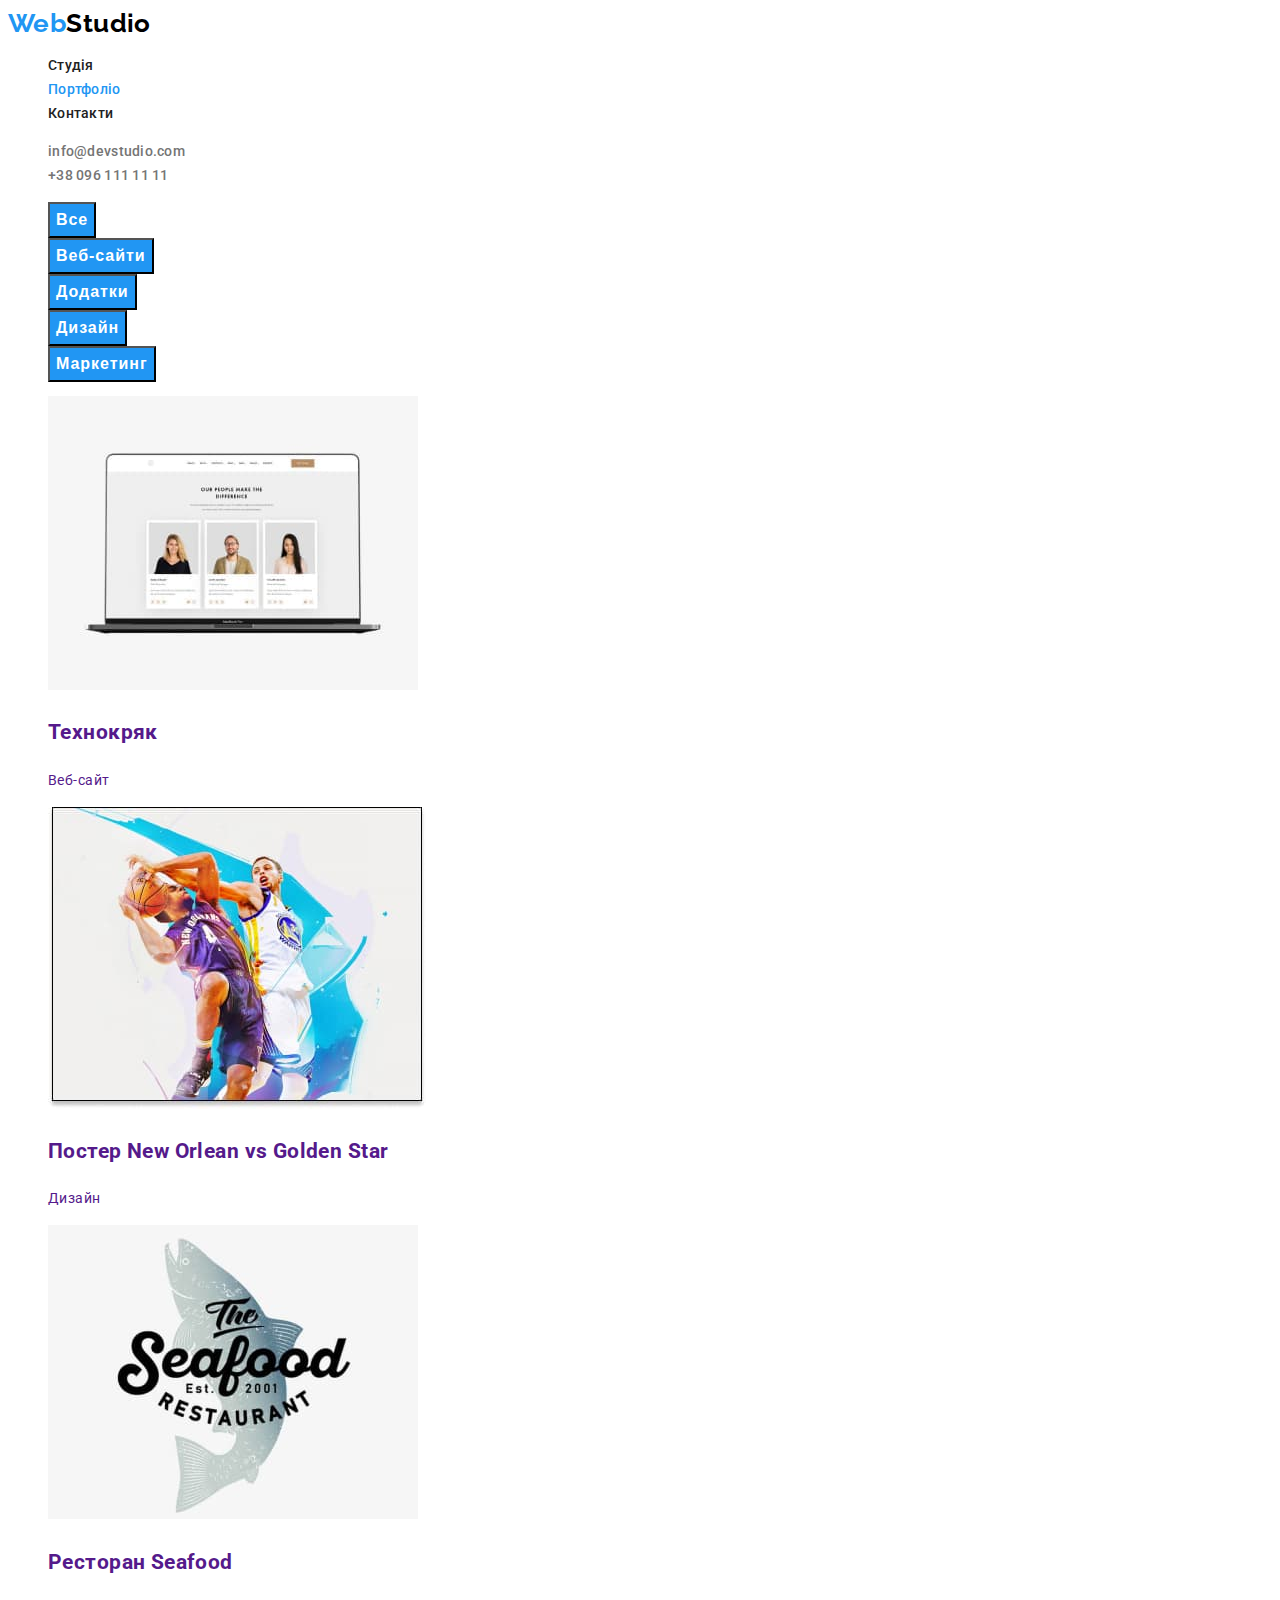
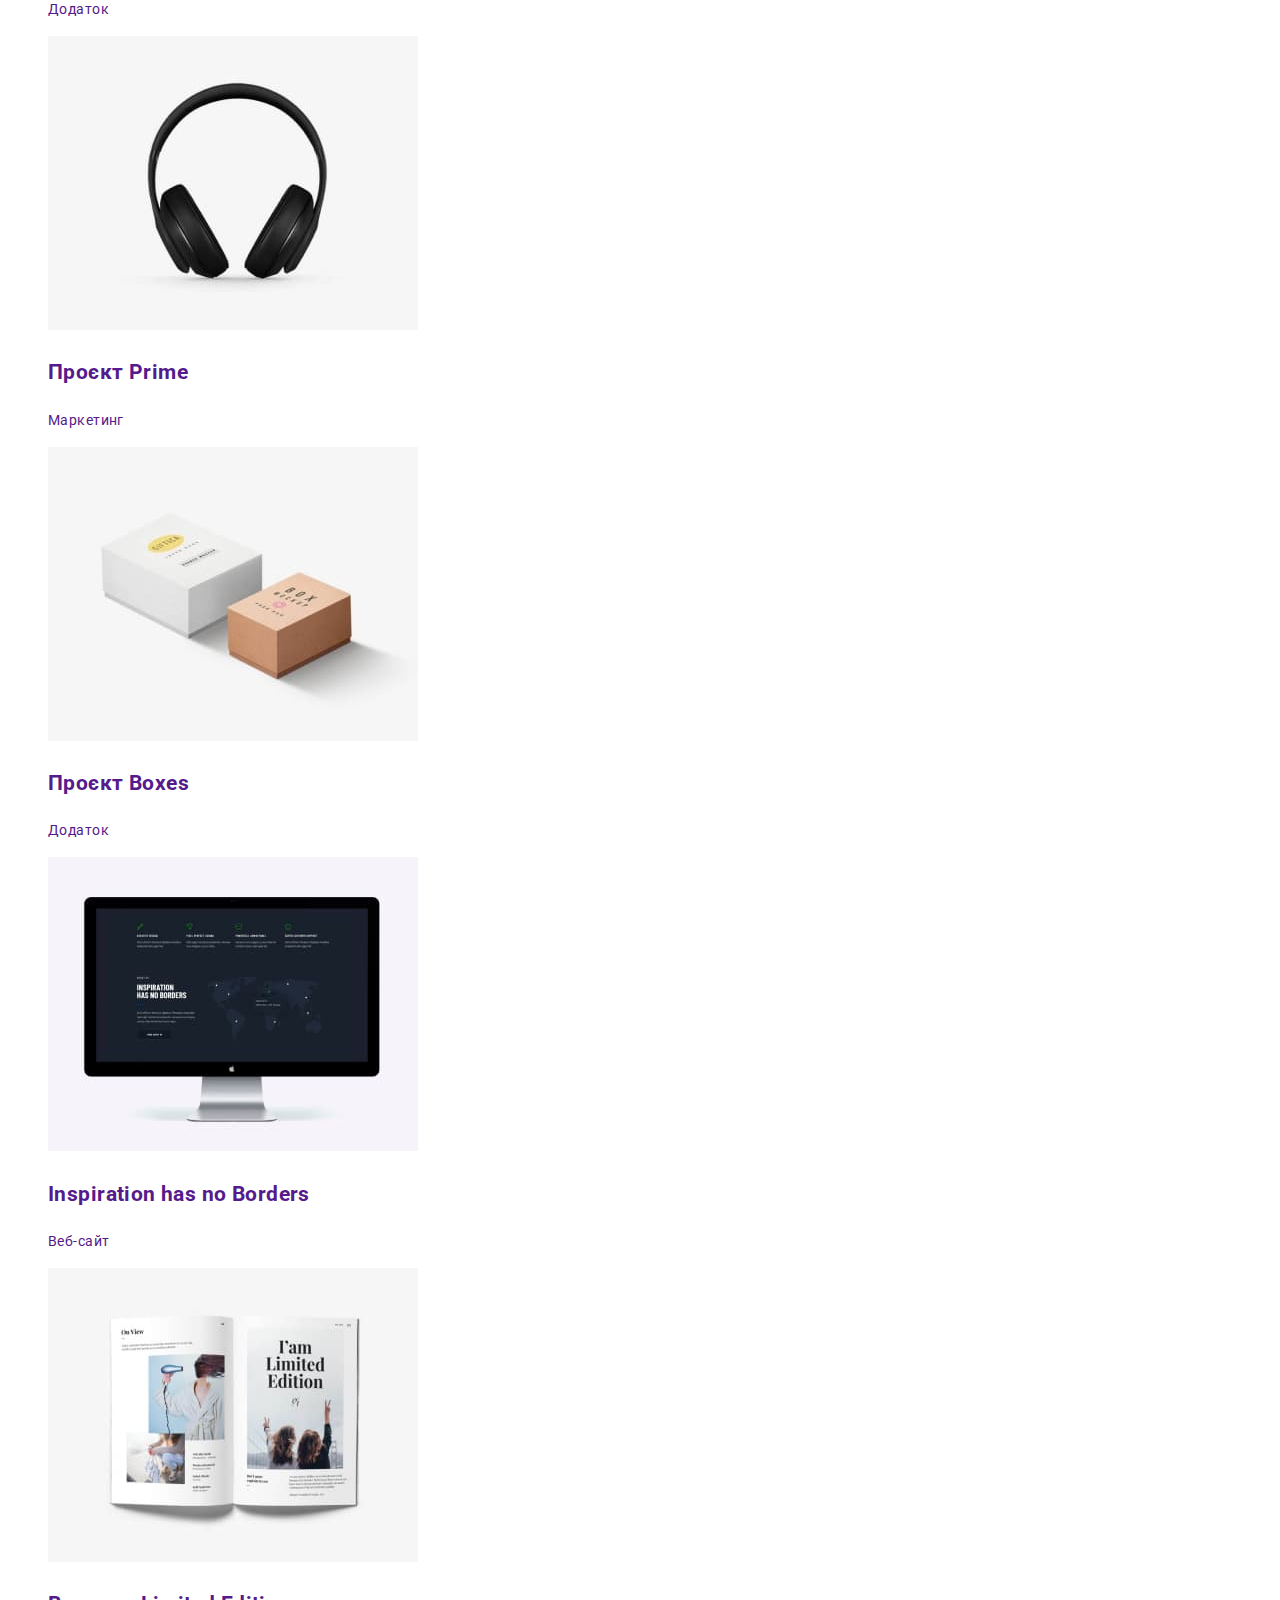
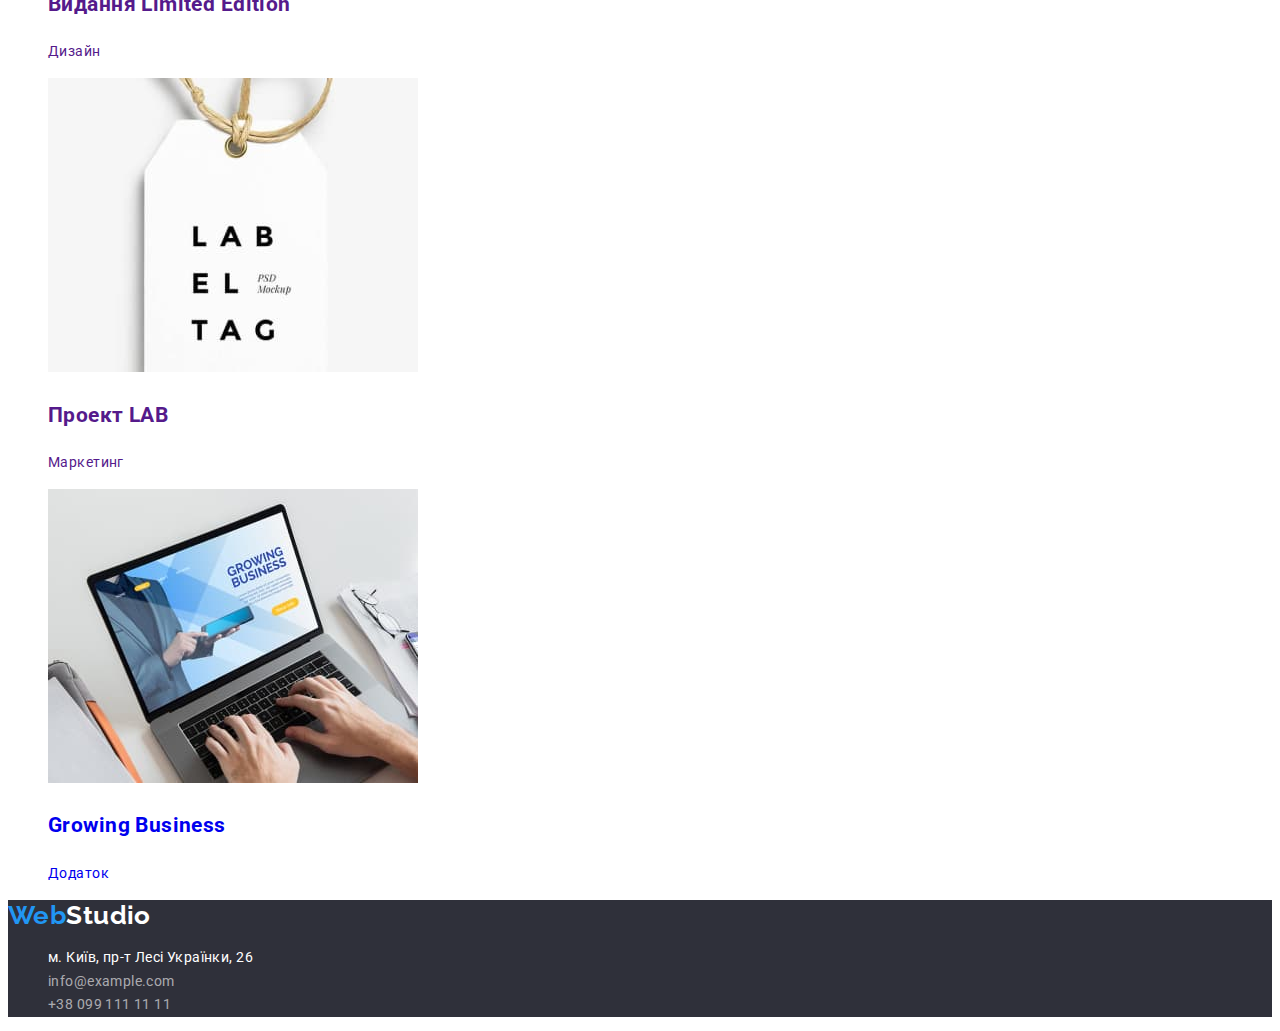
==== portfolio.html @ e61e3682 "ДЗ№2" ====
<!DOCTYPE html>
<html lang="uk">
  <head>
    <meta charset="UTF-8" />
    <meta http-equiv="X-UA-Compatible" content="IE=edge" />
    <meta name="viewport" content="width=device-width, initial-scale=1.0" />
    <title>Document</title>
    <link
      href="https://fonts.googleapis.com/css2?family=Raleway:wght@700&family=Roboto:wght@400;500;700;900&display=swap"
      rel="stylesheet"
    />
    <link rel="stylesheet" href="./css/styles.css" />
  </head>
  <body>
    <!-- шапка сайту -->
    <header>
      <nav>
        <a class="logo link" href="./index.html"><span>Web</span>Studio</a>
        <ul class="nav-list list">
          <li>
            <a class="link" href="./index.html">Студія</a>
          </li>
          <li>
            <a class="current link" href="./portfolio.html">Портфоліо</a>
          </li>
          <li>
            <a class="link" href="#">Контакти</a>
          </li>
        </ul>
      </nav>
      <ul class="header-contacts list">
        <li>
          <a class="link" href="mailto:info@devstudio.com">info@devstudio.com</a>
        </li>
        <li>
          <a class="link" href="tel:+380961111111">+38 096 111 11 11</a>
        </li>
      </ul>
    </header>
    <main>
      <section>
        <h1 class="visually-hidden">Наші Проекти</h1>
        <ul class="list">
          <li><button class="hero-btn" type="button">Все</button></li>
          <li><button class="hero-btn" type="button">Веб-сайти</button></li>
          <li><button class="hero-btn" type="button">Додатки</button></li>
          <li><button class="hero-btn" type="button">Дизайн</button></li>
          <li><button class="hero-btn" type="button">Маркетинг</button></li>
        </ul>
        <ul class="list">
          <li>
            <a class="link" href=""
              ><img src="./images/img1.jpg" alt="веб-сайти" />
              <h2>Технокряк</h2>
              <p>Веб-сайт</p></a
            >
          </li>
          <li>
            <a class="link" href=""
              ><img src="./images/img2.jpg" alt="дезайн" />
              <h2>Постер New Orlean vs Golden Star</h2>
              <p>Дизайн</p></a
            >
          </li>
          <li>
            <a class="link" href=""
              ><img src="./images/img3.jpg" alt="додаток" />
              <h2>Ресторан Seafood</h2>
              <p>Додаток</p></a
            >
          </li>
          <li>
            <a class="link" href=""
              ><img src="./images/img4(1).jpg" alt="маркетинг" />
              <h2>Проєкт Prime</h2>
              <p>Маркетинг</p></a
            >
          </li>
          <li>
            <a class="link" href="">
              <img src="./images/img5(2).jpg" alt="додаток" />
              <h2>Проєкт Boxes</h2>
              <p>Додаток</p></a
            >
          </li>
          <li>
            <a class="link" href=""
              ><img src="./images/img6(3).jpg" alt="веб-сайти" />
              <h2>Inspiration has no Borders</h2>
              <p>Веб-сайт</p></a
            >
          </li>
          <li>
            <a class="link" href=""
              ><img src="./images/img7(4).jpg" alt="дезайн" />
              <h2>Видання Limited Edition</h2>
              <p>Дизайн</p></a
            >
          </li>
          <li>
            <a class="link" href=""
              ><img src="./images/img8(5).jpg" alt="маркетинг" />
              <h2>Проект LAB</h2>
              <p>Маркетинг</p></a
            >
          </li>
          <li>
            <a class="link" href="#"
              ><img src="./images/img9(6).jpg" alt="додаток" />
              <h2>Growing Business</h2>
              <p>Додаток</p>
            </a>
          </li>
        </ul>
      </section>
    </main>
    <!-- підвал -->
    <footer class="footer">
      <a class="logo link" href="./index.html"><span>Web</span>Studio</a>
      <address>
        <ul class="footer-list list">
          <li>
            <a
              class="primary link"
              href="https://goo.gl/maps/CPtrU1FHBa2aNyZL9"
              target="_blank"
              rel="noopener noreferrer nofollow"
              >м. Київ, пр-т Лесі Українки, 26
            </a>
          </li>
          <li>
            <a class="link" href="mailto:info@example.com">info@example.com</a>
          </li>
          <li>
            <a class="link" href="tel:+380991111111">+38 099 111 11 11</a>
          </li>
        </ul>
      </address>
    </footer>
  </body>
</html>
---- css/styles.css ----
/*
Палітра кольорів сайту

колір акценту: #2196F3;

чорний колір: #000000;

основний колір фону: #FFFFFF;

колір заголовків: #212121;

колір основного тексту: #757575;

адрес: rgba(255, 255, 255, 0.6);

додатковий колір фону: #2F303A;

колір фону кнопок:  #F5F4FA;

акцент: #188CE8;
*/

:root {
  --white-color: #ffffff;
  --black-color: #000000;
  --acent-color: #2196f3;
  --title-color: #212121;
  --text-color: #757575;
  --contacts-color: rgba(255, 255, 255, 0.6);
  --secondary-bg-color: #2f303a;
  --button-bg-color: #f5f4fa;
  --hero-btn-bg-hover-color: #188ce8;
}

/* Загальні стилі: */

body {
  background-color: var(--white-color);
  color: var(--text-color);
  font-family: Roboto, sans-serif;
  font-weight: 400;
  font-size: 14px;
  line-height: 1.71;
  letter-spacing: 0.03em;
}

.link {
  text-decoration: none;
}

.list {
  list-style: none;
}


/*
логотип - logo
заголовок - title
текст - text
посилання - link
список - list
елемент списку - item
зображення - pic,img 
*/

/* Шапка сайту */
/* Логотип */

.logo {
  color: var(--black-color);
  font-family: 'Raleway';
  font-weight: 700;
  font-size: 26px;
  line-height: 1.19;
}

.logo > span {
  color: var(--acent-color);
}

/* Блок навігації */

.nav-list .link {
  font-weight: 500;
  line-height: 1.14;
  letter-spacing: 0.02em;
  color: var(--title-color);
}

.nav-list .link:hover,
.nav-list .link:focus {
  color: var(--acent-color);
}

.nav-list .link.current {
  color: var(--acent-color);
}

/* Контакти */
.header-contacts .link {
font-weight: 500;
font-size: 14px;
line-height: 1.14;
letter-spacing: 0.02em;
color: var(--text-color)
}

.header-contacts .link:hover,
.header-contacts .link:focus {
  color: var(--acent-color);
}
/* Блок Герой */
.hero {
  background-color: var(--secondary-bg-color);
}

.hero-title {
font-weight: 900;
font-size: 44px;
line-height: 1.36;
text-align: center;
letter-spacing: 0.06em;
text-transform: uppercase;
color: var(--white-color);

}

.hero-btn {
font-weight: 700;
font-size: 16px;
line-height: 1.88;
display: flex;
align-items: center;
text-align: center;
letter-spacing: 0.06em;
color: var(--white-color);
background-color: var(--acent-color);

}
.hero-btn:hover,
.hero-btn:focus {
  background-color: var(--hero-btn-bg-hover-color);
}


/* Наші переваги */
.visually-hidden {
  position: absolute;
  white-space: nowrap;
  width: 1px;
  height: 1px;
  overflow: hidden;
  border: 0;
  padding: 0;
  clip: rect(0 0 0 0);
  clip-path: inset(50%);
  margin: -1px;
}

.features-list .title {
font-weight: 700;
line-height: 1.14;
text-transform: uppercase;
color: var(--title-color);

}

/* Чим ми займаємося */

/* Наша команда */

.team {
  background-color: var(--button-bg-color);
}

.team-list .title {
font-weight: 500;
font-size: 16px;
line-height: 1.18;
letter-spacing: 0.03em;
color: var(--title-color);

}

.team-title {
font-weight: 700;
font-size: 36px;
line-height: 42px;
text-align: center;
letter-spacing: 0.03em;
color: var(--title-color);

}


/* Підвал */

.footer {
  background-color: var(--secondary-bg-color);
}

.footer .logo {
  color: var(--white-color);
}

.footer-list .link {
line-height: 1.71;
color: rgba(255, 255, 255, 0.6);
font-style: normal;
}

.footer-list .primary.link {
  color: var(--white-color);
}
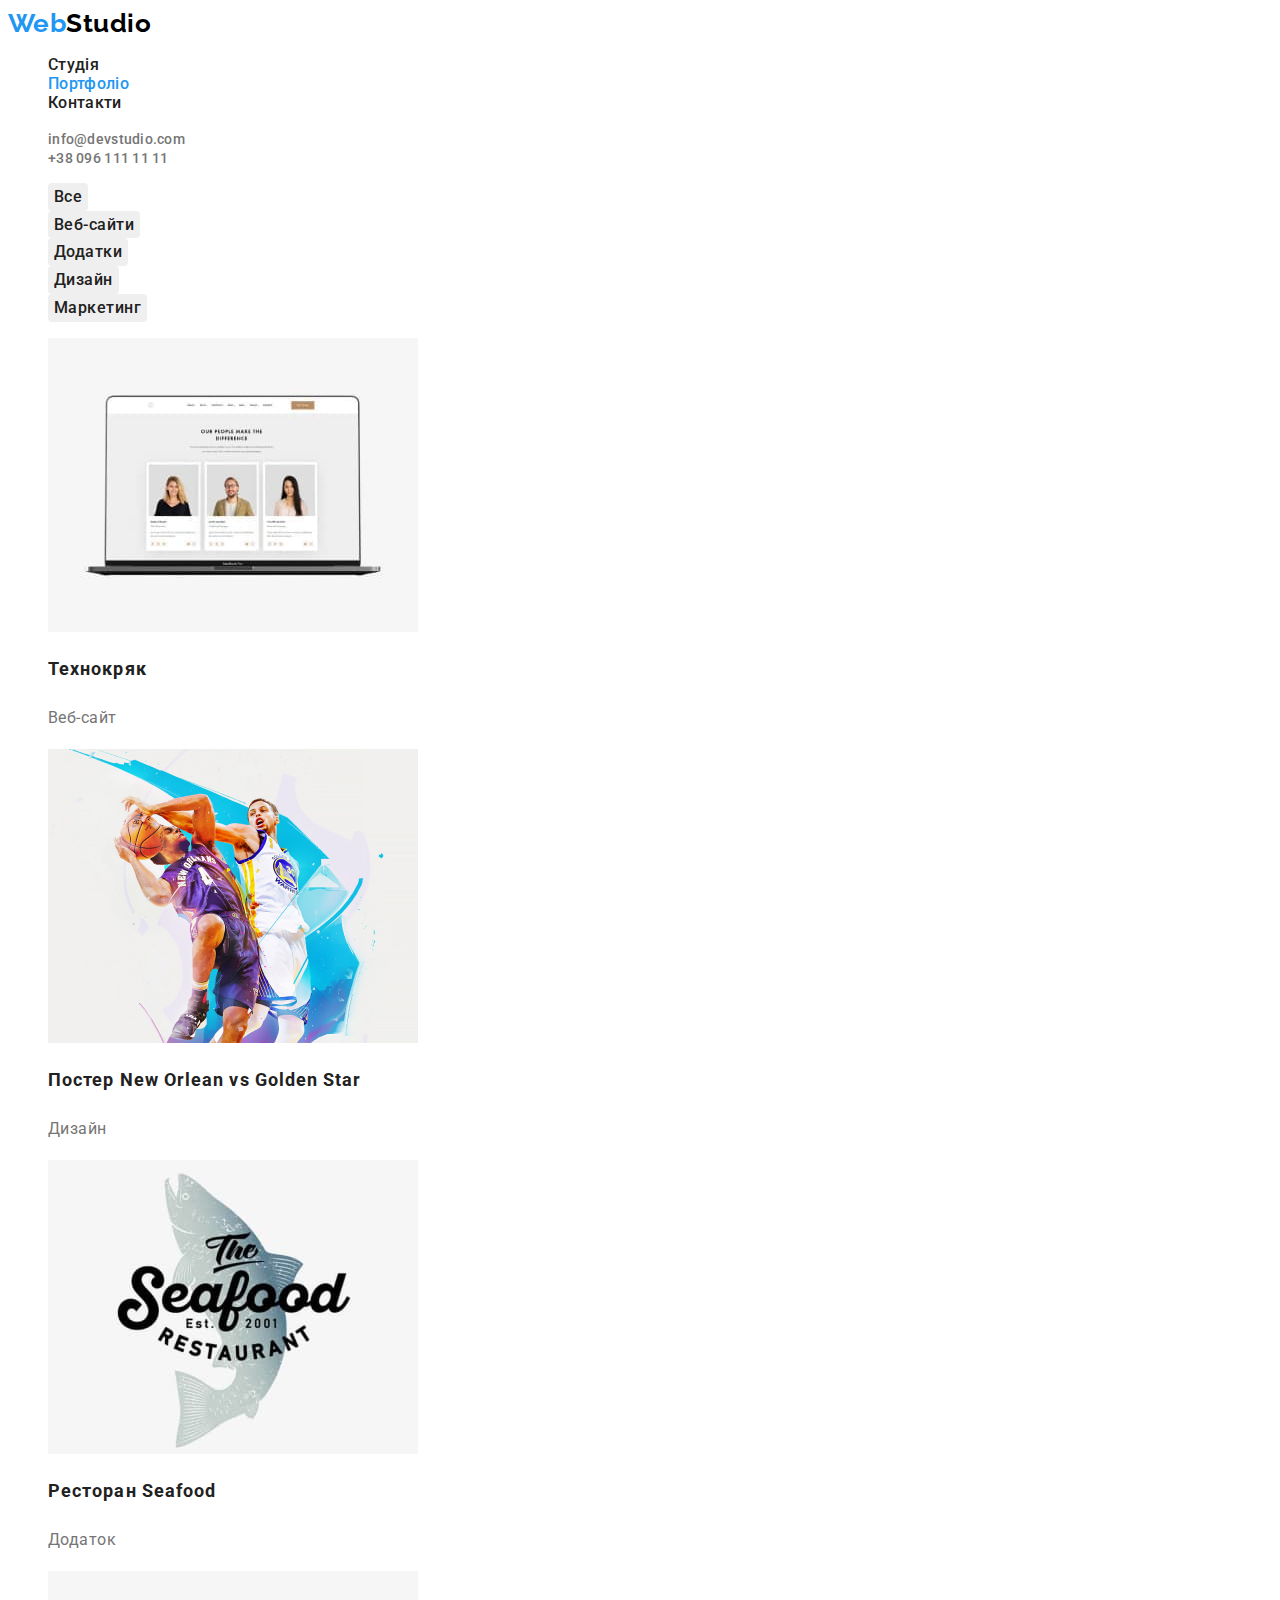
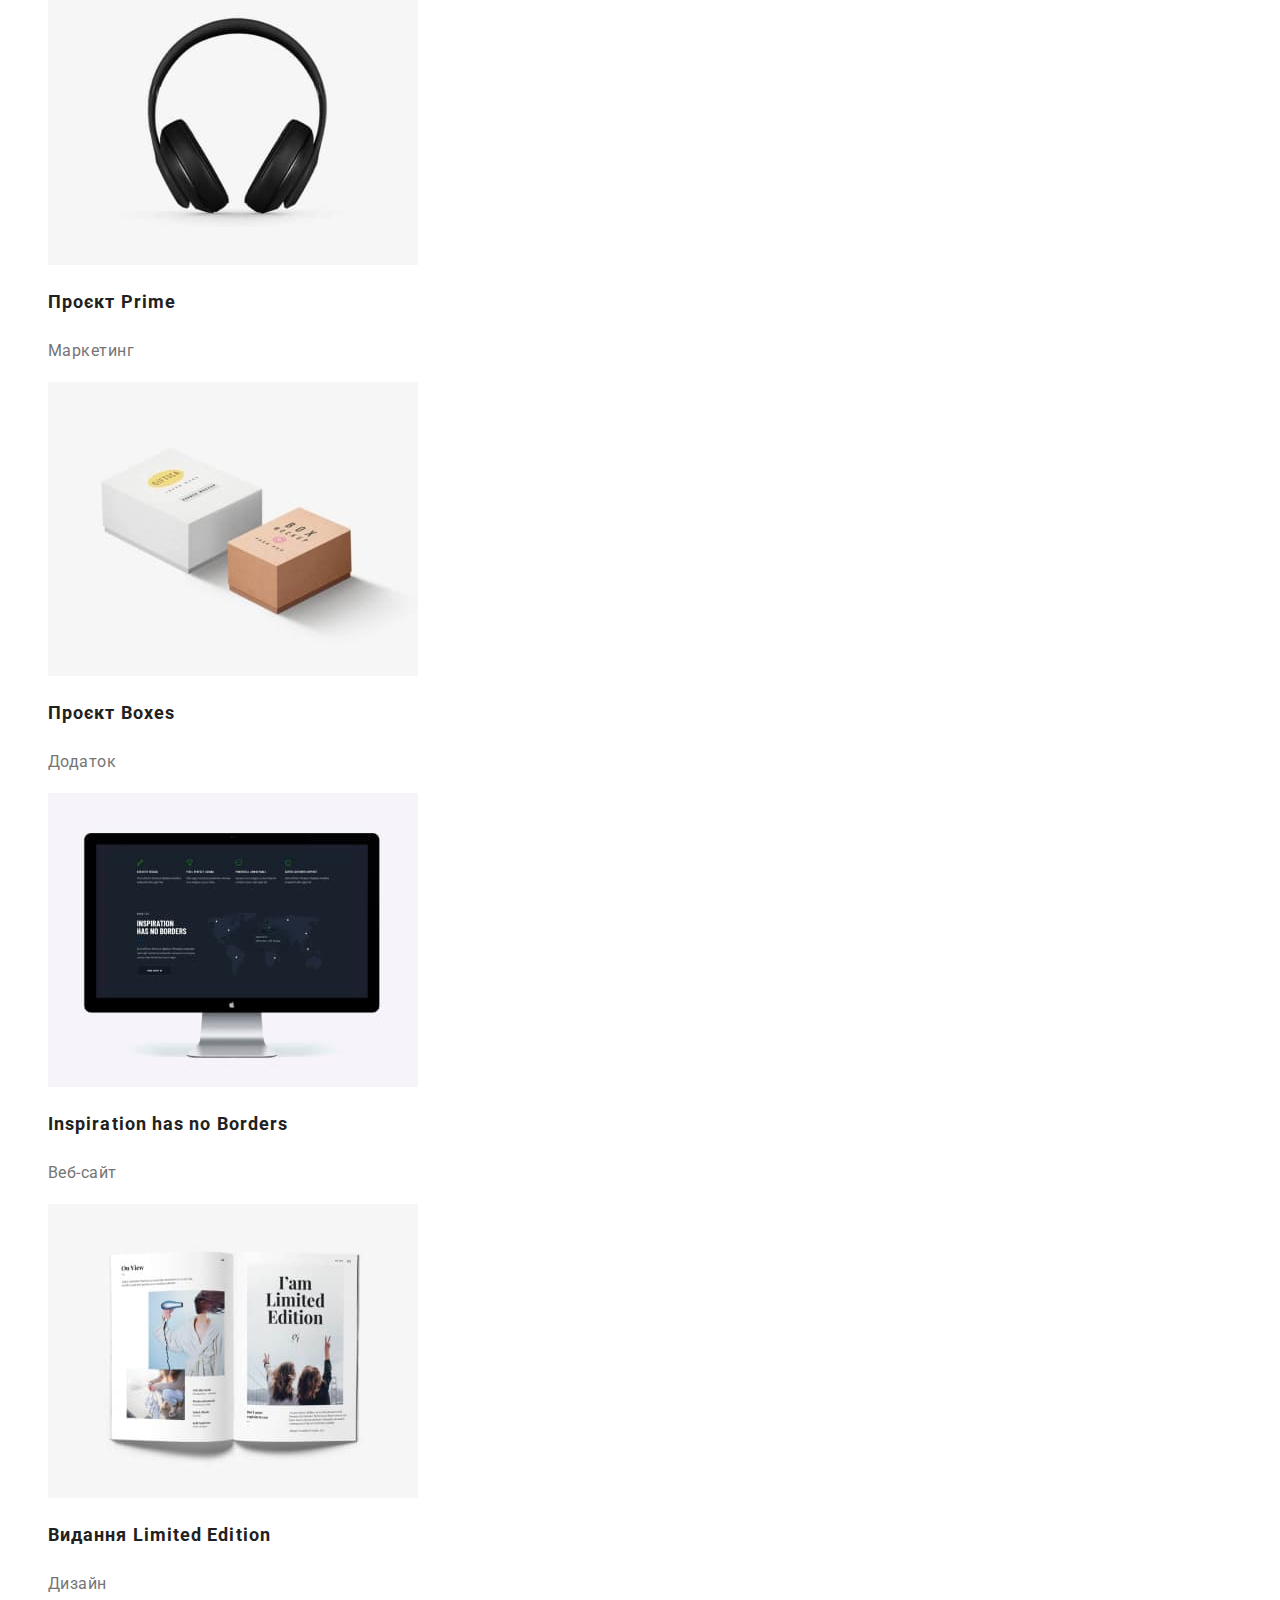
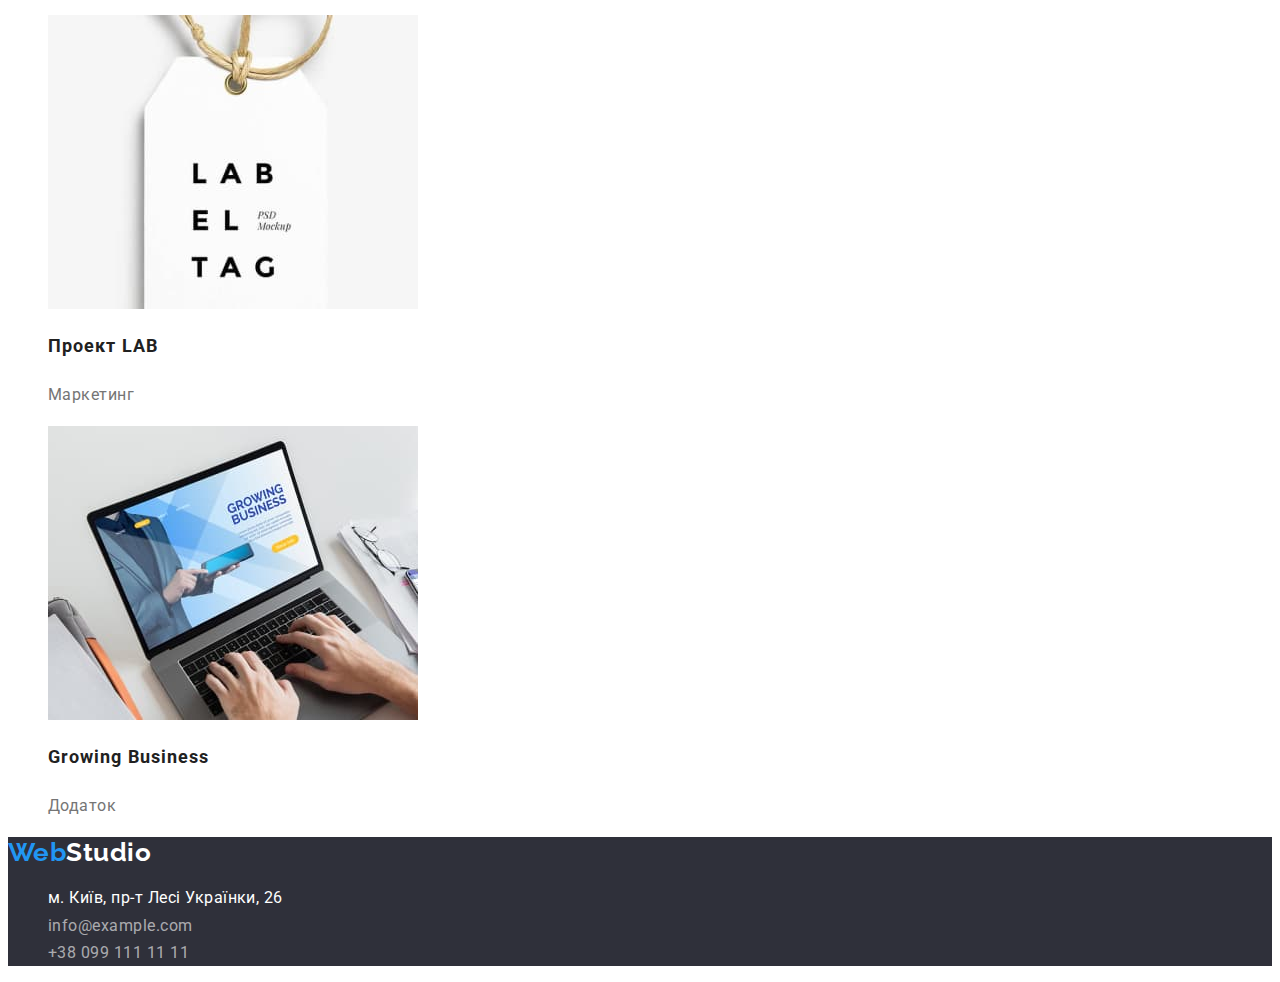
==== commit f2d0bcd7: "Внесено виправлення від Ментора" ====
--- a/portfolio.html
+++ b/portfolio.html
@@ -40,75 +40,75 @@
     <main>
       <section>
         <h1 class="visually-hidden">Наші Проекти</h1>
-        <ul class="list">
-          <li><button class="hero-btn" type="button">Все</button></li>
-          <li><button class="hero-btn" type="button">Веб-сайти</button></li>
-          <li><button class="hero-btn" type="button">Додатки</button></li>
-          <li><button class="hero-btn" type="button">Дизайн</button></li>
-          <li><button class="hero-btn" type="button">Маркетинг</button></li>
+        <ul class="filters list">
+          <li><button class="btn" type="button">Все</button></li>
+          <li><button class="btn" type="button">Веб-сайти</button></li>
+          <li><button class="btn" type="button">Додатки</button></li>
+          <li><button class="btn" type="button">Дизайн</button></li>
+          <li><button class="btn" type="button">Маркетинг</button></li>
         </ul>
-        <ul class="list">
+        <ul class="projects list">
           <li>
             <a class="link" href=""
               ><img src="./images/img1.jpg" alt="веб-сайти" />
-              <h2>Технокряк</h2>
-              <p>Веб-сайт</p></a
+              <h2 class="title">Технокряк</h2>
+              <p class="text">Веб-сайт</p></a
             >
           </li>
           <li>
             <a class="link" href=""
               ><img src="./images/img2.jpg" alt="дезайн" />
-              <h2>Постер New Orlean vs Golden Star</h2>
-              <p>Дизайн</p></a
+              <h2 class="title">Постер New Orlean vs Golden Star</h2>
+              <p class="text">Дизайн</p></a
             >
           </li>
           <li>
             <a class="link" href=""
               ><img src="./images/img3.jpg" alt="додаток" />
-              <h2>Ресторан Seafood</h2>
-              <p>Додаток</p></a
+              <h2 class="title">Ресторан Seafood</h2>
+              <p class="text">Додаток</p></a
             >
           </li>
           <li>
             <a class="link" href=""
               ><img src="./images/img4(1).jpg" alt="маркетинг" />
-              <h2>Проєкт Prime</h2>
-              <p>Маркетинг</p></a
+              <h2 class="title">Проєкт Prime</h2>
+              <p class="text">Маркетинг</p></a
             >
           </li>
           <li>
             <a class="link" href="">
               <img src="./images/img5(2).jpg" alt="додаток" />
-              <h2>Проєкт Boxes</h2>
-              <p>Додаток</p></a
+              <h2 class="title">Проєкт Boxes</h2>
+              <p class="text">Додаток</p></a
             >
           </li>
           <li>
             <a class="link" href=""
               ><img src="./images/img6(3).jpg" alt="веб-сайти" />
-              <h2>Inspiration has no Borders</h2>
-              <p>Веб-сайт</p></a
+              <h2 class="title">Inspiration has no Borders</h2>
+              <p class="text">Веб-сайт</p></a
             >
           </li>
           <li>
             <a class="link" href=""
               ><img src="./images/img7(4).jpg" alt="дезайн" />
-              <h2>Видання Limited Edition</h2>
-              <p>Дизайн</p></a
+              <h2 class="title">Видання Limited Edition</h2>
+              <p class="text">Дизайн</p></a
             >
           </li>
           <li>
             <a class="link" href=""
               ><img src="./images/img8(5).jpg" alt="маркетинг" />
-              <h2>Проект LAB</h2>
-              <p>Маркетинг</p></a
+              <h2 class="title">Проект LAB</h2>
+              <p class="text">Маркетинг</p></a
             >
           </li>
           <li>
             <a class="link" href="#"
               ><img src="./images/img9(6).jpg" alt="додаток" />
-              <h2>Growing Business</h2>
-              <p>Додаток</p>
+              <h2 class="title">Growing Business</h2>
+              <p class="text">Додаток</p>
             </a>
           </li>
         </ul>
--- a/css/styles.css
+++ b/css/styles.css
@@ -38,9 +38,6 @@
   background-color: var(--white-color);
   color: var(--text-color);
   font-family: Roboto, sans-serif;
-  font-weight: 400;
-  font-size: 14px;
-  line-height: 1.71;
   letter-spacing: 0.03em;
 }
 
@@ -51,17 +48,6 @@
 .list {
   list-style: none;
 }
-
-
-/*
-логотип - logo
-заголовок - title
-текст - text
-посилання - link
-список - list
-елемент списку - item
-зображення - pic,img 
-*/
 
 /* Шапка сайту */
 /* Логотип */
@@ -135,7 +121,9 @@
 letter-spacing: 0.06em;
 color: var(--white-color);
 background-color: var(--acent-color);
-
+border: none;
+border-radius: 4px;
+font-family: inherit;
 }
 .hero-btn:hover,
 .hero-btn:focus {
@@ -159,6 +147,7 @@
 
 .features-list .title {
 font-weight: 700;
+font-size: 14px;
 line-height: 1.14;
 text-transform: uppercase;
 color: var(--title-color);
@@ -213,7 +202,37 @@
   color: var(--white-color);
 }
 
-
-
-
-
+.filters .btn {
+font-weight: 500;
+font-size: 16px;
+line-height: 1.62;
+text-align: center;
+letter-spacing: 0.03em;
+border-radius: 4px;
+color: var(--title-color);
+border: none;
+font-family: inherit;
+}
+ 
+.filters .btn:hover,
+.filters .btn:focus {
+background-color: var(--acent-color);
+border-radius: 4px;
+color: var(--white-color);
+}
+
+.projects .title {
+font-weight: 700;
+font-size: 18px;
+line-height: 2.0;
+letter-spacing: 0.06em;
+color: var(--title-color);
+}
+
+.projects .text {
+font-size: 16px;
+line-height: 1.88;
+letter-spacing: 0.03em;
+color: var(--text-color);
+}
+
